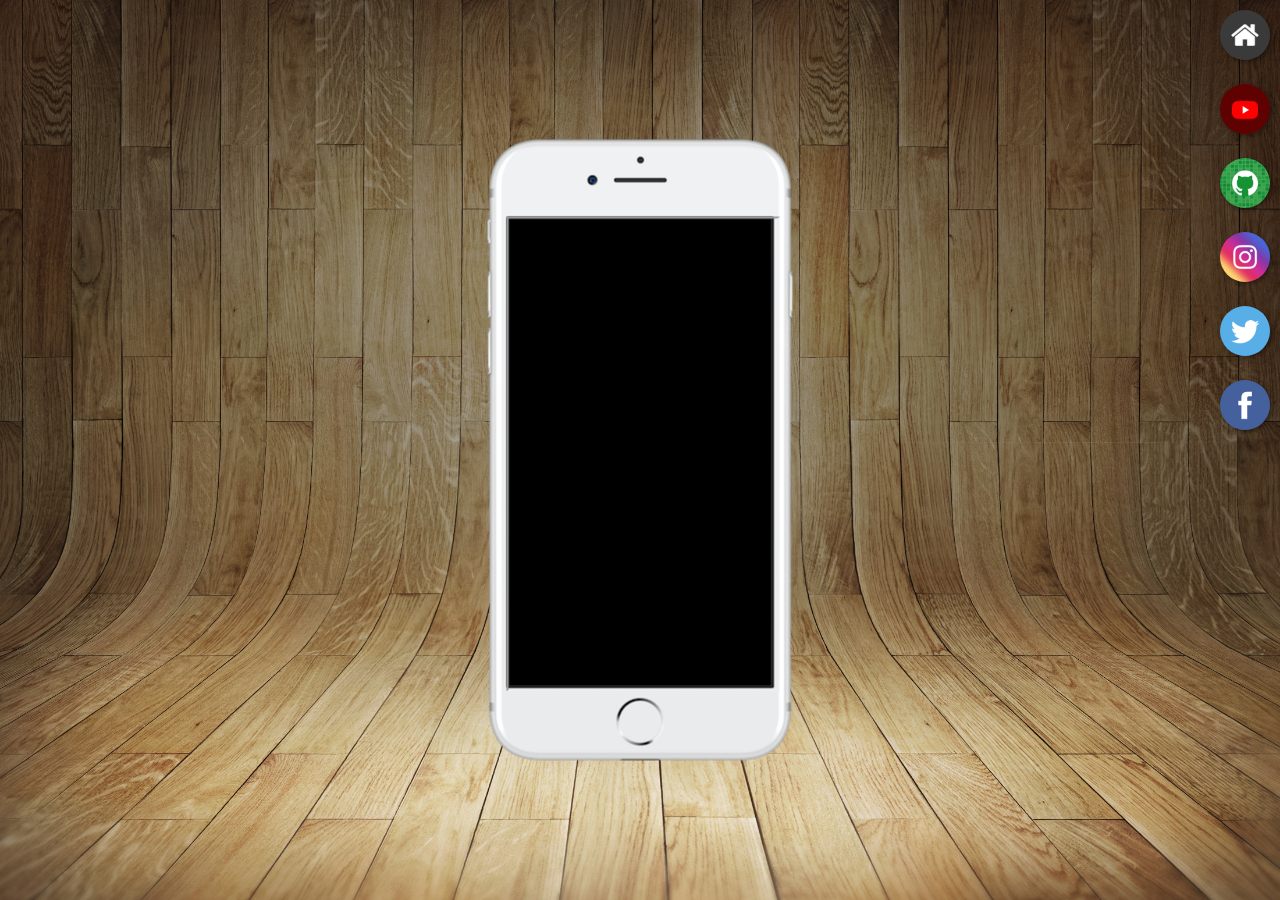
==== index.html @ 1a849c6b "novo site" ====
<!DOCTYPE html>
<html lang="pt-br">
<head>
    <meta charset="UTF-8">
    <meta name="viewport" content="width=device-width, initial-scale=1.0">
    <title>projeto rede social</title>
    <link rel="shortcut icon" href="favicon.ico" type="image/x-icon">
    <link rel="stylesheet" href="estilos/style.css">
</head>
<body>
    <main>
        <section id="tel">
            <iframe src="home.html" name="tela" id="tela"></iframe>
        </section>
        <section id="rede">
            <a href="home.html" target="tela"><img src="imagens/logo-home.jpg" alt="home"></a><br>
            <a href="youtube.html" target="tela"><img src="imagens/logo-youtube.jpg" alt="youtube"></a><br>
            <a href="github.html" target="tela"><img src="imagens/logo-github.jpg" alt="github"></a><br>
            <a href="instagram.html" target="tela"><img src="imagens/logo-instagram.jpg" alt=""></a><br>
            <a href="x.html" target="tela"><img src="imagens/logo-twitter.jpg" alt=""></a><br>
            <a href="https://www.facebook.com/franklin.melo.39?mibextid=ZbWKwL" target="tela"><img src="imagens/logo-facebook.jpg" alt=""></a><br>
        </section>
    </main>
</body>
</html>
---- estilos/style.css ----
@charset "utf-8";

* {
    margin: 0px;
    padding: 0px;
    font-family: Arial, Helvetica, sans-serif;
}

html, body {
    height: 100%vh;
    width: 100%wh;
}
body {
    background: url("../imagens/fundo-madeira.jpg") no-repeat top center;
    background-size: cover;
    background-attachment: fixed;
}

main {
    position: relative;
    height: 100vh;
    
}

section#tel {
    position: absolute;
    top: 50%;
    left: 50%;
    transform: translate(-50%, -50%);
    height: 627px;
    width: 311px;
    background-color: blue;
    background: url("../imagens/frame-iphone.png") no-repeat;

}
iframe#tela {
    position: relative;
    top: 80px;
    left: 22px;
    width: 269px;
    height: 471px;
}

section#rede {
    text-align: right;
}

section#rede img {
    width: 50px;
    margin: 10px;
    border-radius: 50%;
    box-shadow: 2px 2px 5px rgba(0, 0, 0, 0.404);
    box-sizing: border-box;
}
section#rede img:hover{
    border: 2px solid rgba(255, 255, 255, 0.671);
    transform: translate(-3px, -3px);
    box-shadow: 5px 5px 10px rgba(0, 0, 0, 0.61);
    transition: transform 0.2s, border 1s;
}
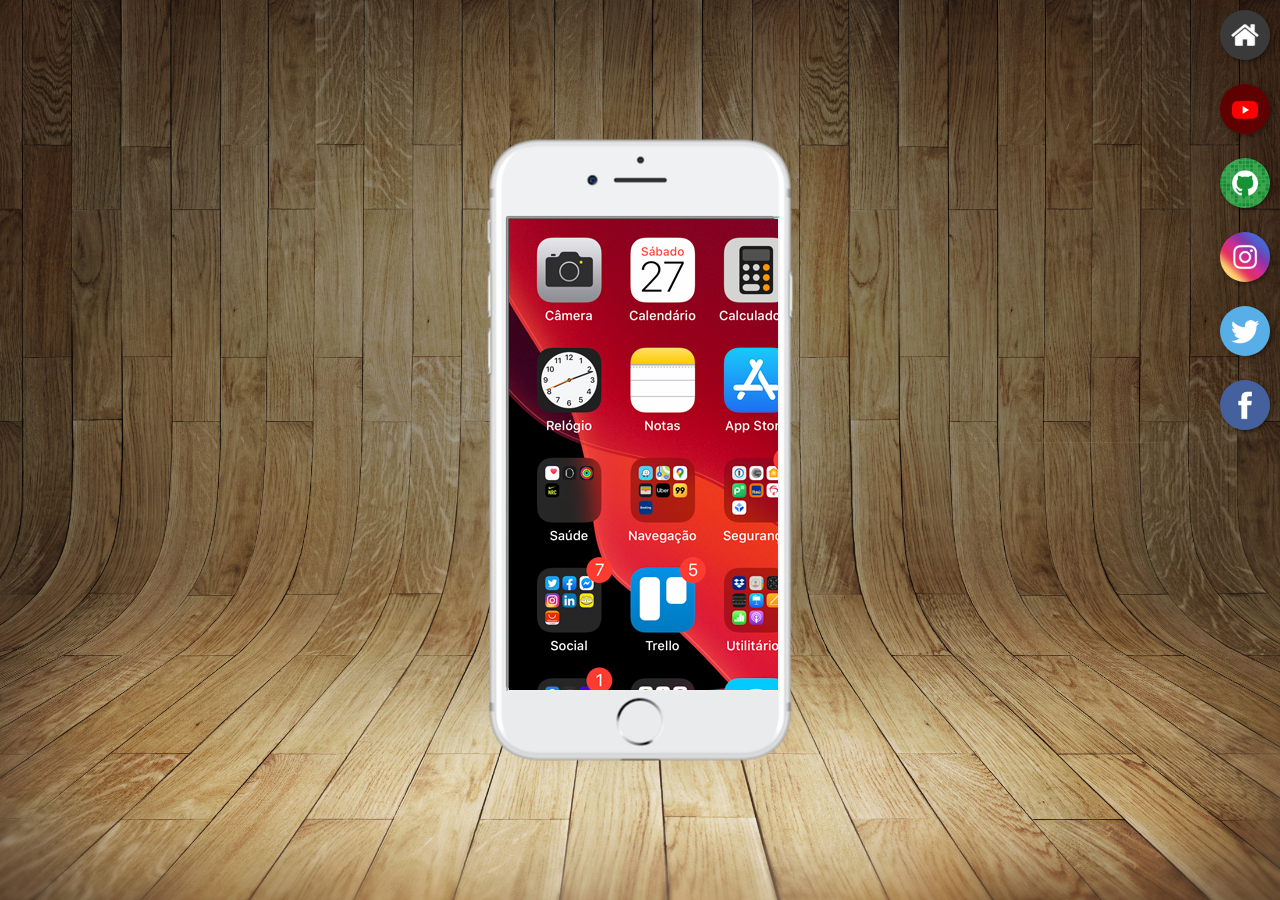
==== commit 97d2e36a: "atualizacao" ====
--- a/index.html
+++ b/index.html
@@ -10,10 +10,10 @@
 <body>
     <main>
         <section id="tel">
-            <iframe src="home.html" name="tela" id="tela"></iframe>
+            <iframe src="casa.html" name="tela" id="tela"></iframe>
         </section>
         <section id="rede">
-            <a href="home.html" target="tela"><img src="imagens/logo-home.jpg" alt="home"></a><br>
+            <a href="casa.html" target="tela"><img src="imagens/logo-home.jpg" alt="home"></a><br>
             <a href="youtube.html" target="tela"><img src="imagens/logo-youtube.jpg" alt="youtube"></a><br>
             <a href="github.html" target="tela"><img src="imagens/logo-github.jpg" alt="github"></a><br>
             <a href="instagram.html" target="tela"><img src="imagens/logo-instagram.jpg" alt=""></a><br>
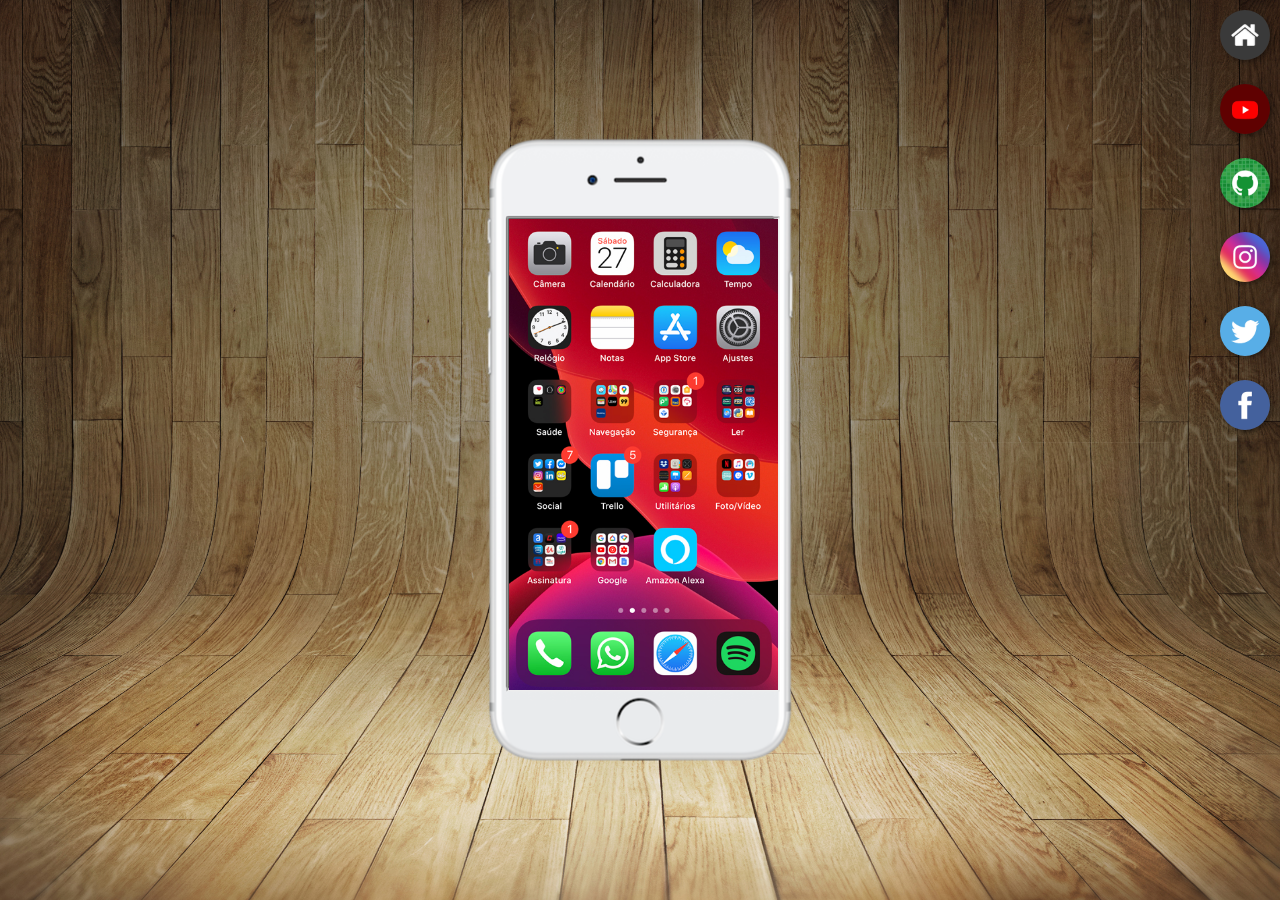
==== commit 2f43a57c: "atualizacao" ====
--- a/index.html
+++ b/index.html
@@ -10,10 +10,10 @@
 <body>
     <main>
         <section id="tel">
-            <iframe src="casa.html" name="tela" id="tela"></iframe>
+            <iframe src="home.html" name="tela" id="tela"></iframe>
         </section>
         <section id="rede">
-            <a href="casa.html" target="tela"><img src="imagens/logo-home.jpg" alt="home"></a><br>
+            <a href="home.html" target="tela"><img src="imagens/logo-home.jpg" alt="home"></a><br>
             <a href="youtube.html" target="tela"><img src="imagens/logo-youtube.jpg" alt="youtube"></a><br>
             <a href="github.html" target="tela"><img src="imagens/logo-github.jpg" alt="github"></a><br>
             <a href="instagram.html" target="tela"><img src="imagens/logo-instagram.jpg" alt=""></a><br>
